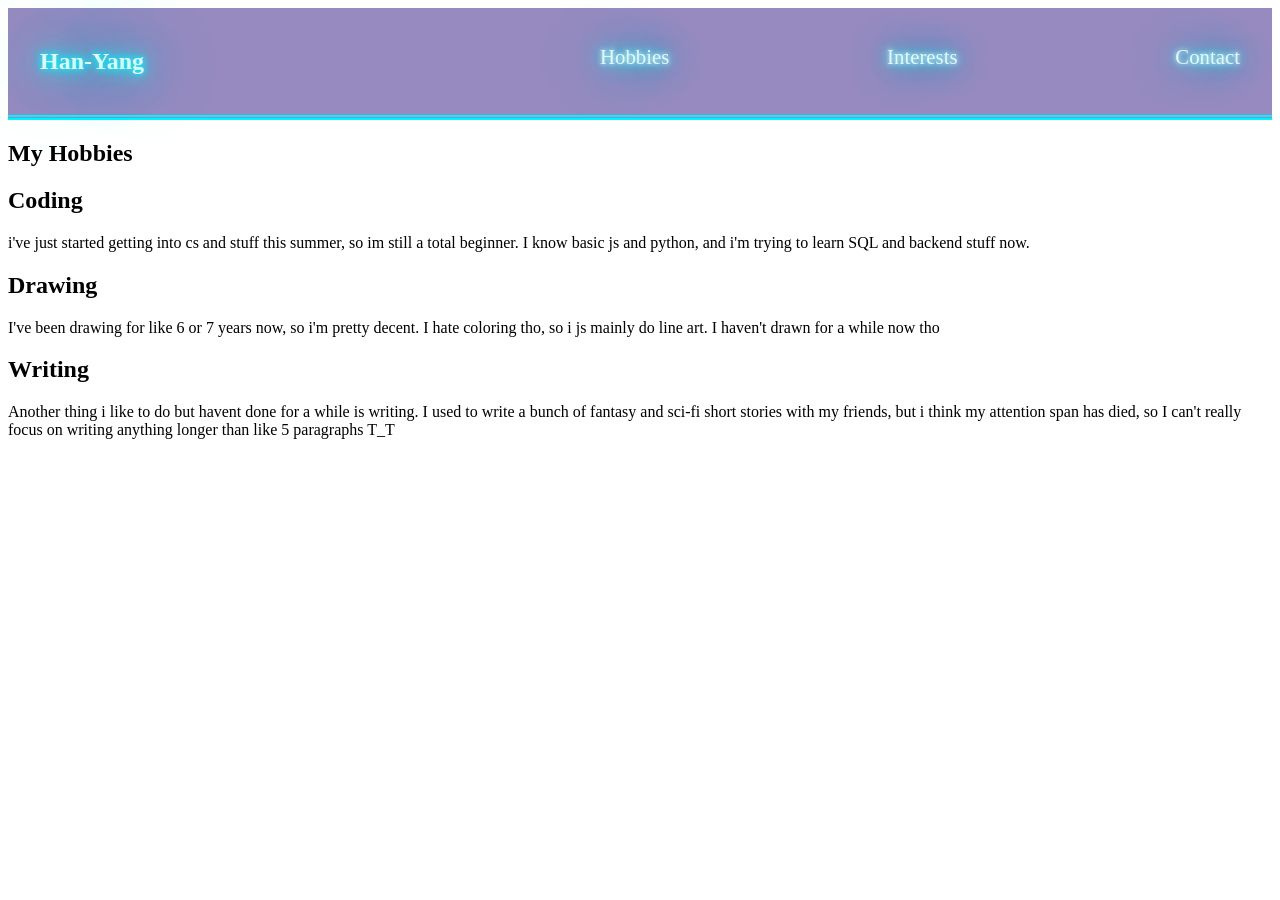
==== hobbies.html @ 7536cfd0 "created html for and linked hobbies page to the home page" ====
<!DOCTYPE html>
<html lang="en">
<head>
    <meta charset="UTF-8">
    <meta name="viewport" content="width=device-width, initial-scale=1.0">
    <title>Document</title>
    <link rel="stylesheet" href="navbar.css">
    <link rel="stylesheet" href="hobbies.css">
</head>
<body>
    <nav>
        <p>Han-Yang</p>
        <div id="navbarLinks">
            <p id="hobbies">Hobbies</p>
            <p id="interests">Interests</p>
            <p id="contact">Contact</p>
        </div>
    </nav>

    <section id="mainBody">
        <h1>My Hobbies</h1>
        <div class="hobbyBox">
            <h2>Coding</h2>
            <p>i've just started getting into cs and stuff this summer, so im still a total beginner. I know basic js and python, and i'm trying to learn SQL and backend stuff now.</p>
        </div>

        <div class="hobbyBox">
            <h2>Drawing</h2>
            <p>I've been drawing for like 6 or 7 years now, so i'm pretty decent. I hate coloring tho, so i js mainly do line art. I haven't drawn for a while now tho</p>
        </div>

        <div class="hobbyBox">
            <h2>Writing</h2>
            <p>Another thing i like to do but havent done for a while is writing. I used to write a bunch of fantasy and sci-fi short stories with my friends, but i think my attention span has died, so I can't really focus on writing anything longer than like 5 paragraphs T_T</p>
        </div>

    </section>
</body>
</html>
---- navbar.css ----
nav {
    position: sticky;
    top: 0;
    display: flex;
    flex-direction: row;
    justify-content: space-between;
    padding: 1rem 2rem 1rem 2rem;
    font-size: 1.5rem;
    font-weight: 900;
    background-color: rgba(46, 23, 129, 50%);
    color: #e4f8fa;
    text-shadow: 
        0 0 5px #00f3ff,
        0 0 10px #00f3ff,
        0 0 20px #00f3ff, /* Bright cyan core */
        0 0 40px #00f3ff,
        0 0 80px #00f3ff, /* Wide outer aura */
        0 0 120px #00f3ff;
    border: solid;
    border-color: #00f3ff;
    border-style: double;
    border-width: 0 0 5px 0;
}

#navbarLinks {
    width: 50vw;
    display: flex;
    flex-direction: row;
    justify-content: space-between;
    font-size: 1.3rem;
    font-weight: 100;
        text-shadow: 
        0 0 5px #fff,
        0 0 10px #00f3ff,
        0 0 20px #00f3ff, /* Bright cyan core */
        0 0 40px #00f3ff,
        0 0 80px #00f3ff, /* Wide outer aura */
        0 0 120px #00f3ff;
}

#navbarLinks :hover {
    text-shadow: 
        0 0 5px #fff,
        0 0 10px #4d2eff,
        0 0 20px #4d2eff, 
        0 0 40px #4d2eff,
        0 0 80px #4d2eff, 
        0 0 120px #4d2eff
    ;
    cursor: pointer;
}
---- hobbies.css ----
#mainBody {
    display: block;
    align-items: center;
}
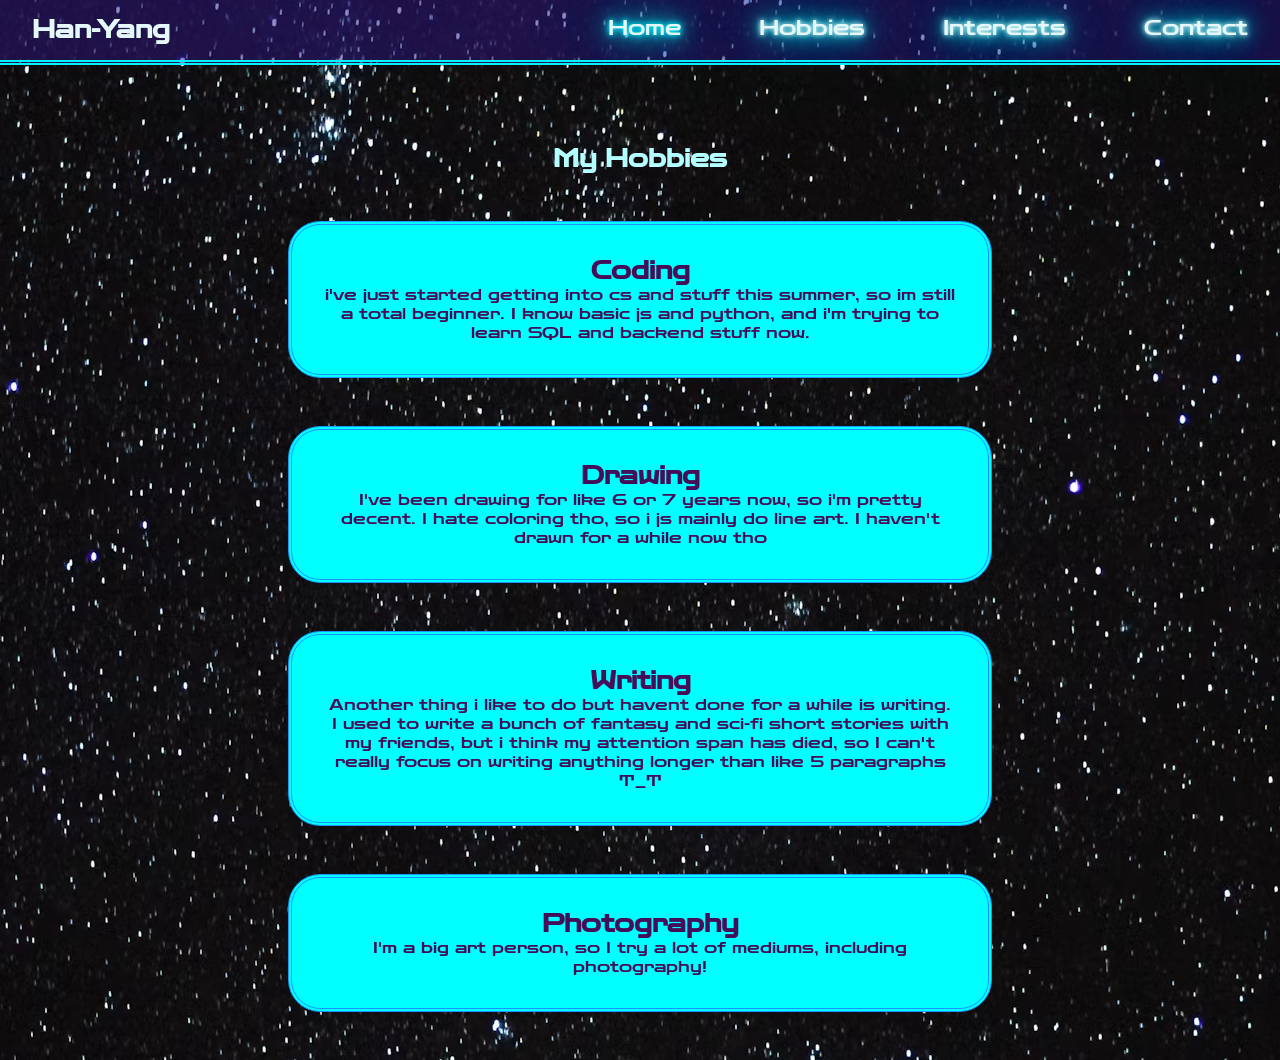
==== commit 2efa07bf: "made all the navbar links clickable and styled hobbies page" ====
--- a/hobbies.html
+++ b/hobbies.html
@@ -6,11 +6,13 @@
     <title>Document</title>
     <link rel="stylesheet" href="navbar.css">
     <link rel="stylesheet" href="hobbies.css">
+    <script src="navbar.js" defer></script>
 </head>
 <body>
     <nav>
         <p>Han-Yang</p>
         <div id="navbarLinks">
+            <p id="home">Home</p>
             <p id="hobbies">Hobbies</p>
             <p id="interests">Interests</p>
             <p id="contact">Contact</p>
@@ -34,6 +36,10 @@
             <p>Another thing i like to do but havent done for a while is writing. I used to write a bunch of fantasy and sci-fi short stories with my friends, but i think my attention span has died, so I can't really focus on writing anything longer than like 5 paragraphs T_T</p>
         </div>
 
+        <div class="hobbyBox">
+            <h2>Photography</h2>
+            <p>I'm a big art person, so I try a lot of mediums, including photography! </p>
+        </div>
     </section>
 </body>
 </html>
--- a/navbar.css
+++ b/navbar.css
@@ -1,3 +1,13 @@
+@import url('https://fonts.googleapis.com/css2?family=Zen+Dots&display=swap');
+
+* {
+    margin: 0;
+    padding: 0;
+    box-sizing: border-box;
+    font-family: "Zen Dots", sans-serif;
+}
+
+
 nav {
     position: sticky;
     top: 0;
@@ -9,13 +19,6 @@
     font-weight: 900;
     background-color: rgba(46, 23, 129, 50%);
     color: #e4f8fa;
-    text-shadow: 
-        0 0 5px #00f3ff,
-        0 0 10px #00f3ff,
-        0 0 20px #00f3ff, /* Bright cyan core */
-        0 0 40px #00f3ff,
-        0 0 80px #00f3ff, /* Wide outer aura */
-        0 0 120px #00f3ff;
     border: solid;
     border-color: #00f3ff;
     border-style: double;
@@ -48,4 +51,27 @@
         0 0 120px #4d2eff
     ;
     cursor: pointer;
+}
+
+#home {
+    text-shadow: 
+    0 0 5px #00f3ff,
+    0 0 10px #00f3ff,
+    0 0 20px #00f3ff, /* Bright cyan core */
+    0 0 40px #00f3ff,
+    0 0 80px #00f3ff, /* Wide outer aura */
+    0 0 120px #00f3ff;
+    z-index: 1000;
+}
+
+#home :hover {
+    text-shadow: 
+    0 0 5px #fff,
+    0 0 10px #4d2eff,
+    0 0 20px #4d2eff, 
+    0 0 40px #4d2eff,
+    0 0 80px #4d2eff, 
+    0 0 120px #4d2eff
+    ;
+    cursor: pointer;
 }
--- a/hobbies.css
+++ b/hobbies.css
@@ -1,4 +1,32 @@
+* {
+    margin: 0;
+    padding: 0;
+    box-sizing: border-box;
+    font-family: "Zen Dots", sans-serif;
+}
+
+body {
+    background-image: url(img/starry\ sky.avif);
+    background-position: center;
+}
+
 #mainBody {
     display: block;
     align-items: center;
-}+    margin: 5rem 15rem 0 15rem;
+    text-align: center;
+    color: rgb(180, 255, 255);
+}
+
+.hobbyBox {
+    border: solid;
+    margin: 3rem;
+    padding: 2rem;
+    border-radius: 2rem;
+    background-color: aqua;
+    border-color: dodgerblue;
+    border-style: double;
+    border-width: 4px;
+    color: rgb(68, 15, 88);
+    min-height: 15vh;
+}
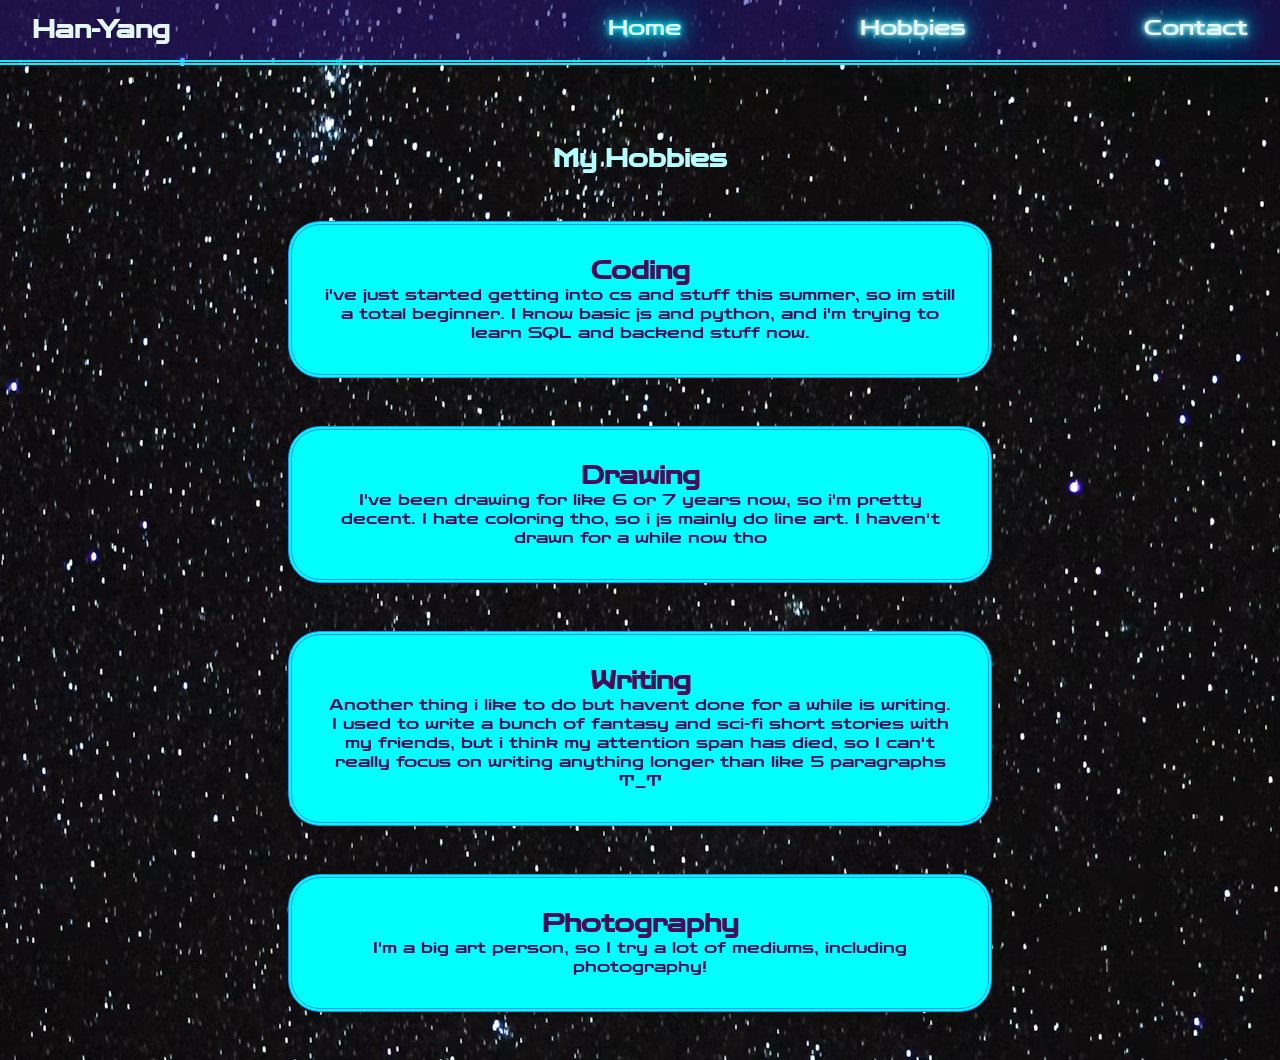
==== commit bee4b185: "added contact page" ====
--- a/hobbies.html
+++ b/hobbies.html
@@ -14,7 +14,6 @@
         <div id="navbarLinks">
             <p id="home">Home</p>
             <p id="hobbies">Hobbies</p>
-            <p id="interests">Interests</p>
             <p id="contact">Contact</p>
         </div>
     </nav>
